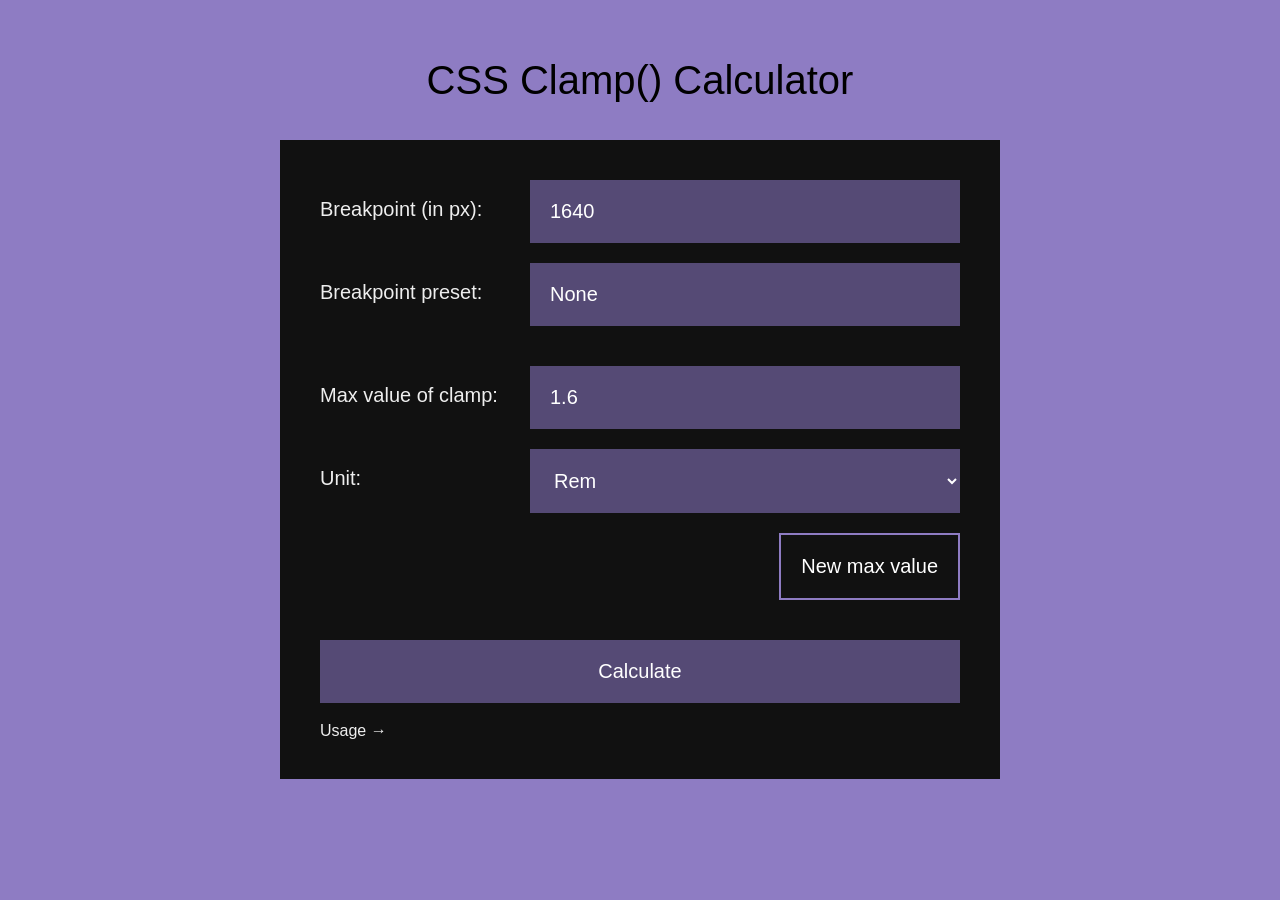
==== index.html @ 32a500d4 "Improve UX and performance" ====
<!DOCTYPE html>
<html lang="en">
  <head>
    <meta charset="UTF-8">
    <meta name="viewport" content="width=device-width, initial-scale=1.0">
    <meta name="description" content="Instantly generate CSS clamp() values for fluid typography, responsive padding, and flexible margins. No more media queries – create scalable designs effortlessly!">
    <meta name="keywords" content="CSS Clamp, Clamp Calculator, Clamp Generator, Responsive Design, Web Development">
    <meta name="author" content="Happiness">
    <link rel="canonical" href="https://clamp.hpns.dev">
    <link rel="stylesheet" href="reset.css?v=1.6">
    <link rel="stylesheet" href="clampcalculator.css?v=1.51">
    <link rel="shortcut icon" href="/favicon.ico">
    <link rel="apple-touch-icon" sizes="180x180" href="/apple-touch-icon.png">
    <link rel="icon" type="image/png" sizes="32x32" href="/favicon-32x32.png">
    <link rel="icon" type="image/png" sizes="16x16" href="/favicon-16x16.png">
    <link rel="manifest" href="/site.webmanifest">
    <link rel="mask-icon" href="/safari-pinned-tab.svg" color="#8e7cc3">
    <meta name="msapplication-TileColor" content="#8e7cc3">
    <meta name="theme-color" content="#ffffff">
    <title>CSS Clamp Calculator – Instantly Generate Responsive clamp() Values</title>
    <meta itemprop="name" content="Clamp Calculator">
    <meta itemprop="description" content="Use the Clamp Calculator to dynamically calculate and generate CSS clamp values for responsive design. Perfect for setting scalable sizes, margins and paddings.">
    <meta itemprop="image" content="http://clamp.hpns.dev/img/clamp_calculator.png">
    <meta property="og:title" content="Clamp Calculator">
    <meta property="og:site_name" content="CSS Clamp Calculator">
    <meta property="og:description" content="Dynamically calculate CSS clamp values for responsive design.">
    <meta property="og:image" content="https://clamp.hpns.dev/img/clamp_calculator.png">
    <meta property="og:url" content="https://clamp.hpns.dev">
    <meta property="og:type" content="website">
    <meta name="twitter:card" content="summary_large_image">
    <meta name="twitter:title" content="Clamp Calculator">
    <meta name="twitter:description" content="Dynamically calculate CSS clamp values for responsive design.">
    <meta name="twitter:image" content="https://clamp.hpns.dev/img/clamp_calculator.png">
    <script type="application/ld+json">
    {
      "@context": "https://schema.org",
      "@type": "WebApplication",
      "name": "CSS Clamp Calculator",
      "url": "https://clamp.hpns.dev",
      "description": "A free online tool to generate CSS clamp() values for responsive typography, padding, and margins.",
      "applicationCategory": "WebDevelopment",
      "operatingSystem": "All",
      "isAccessibleForFree": true,
      "author": {
        "@type": "Organization",
        "name": "Happiness",
        "url": "https://www.happiness.se",
        "logo": "https://www.happiness.se/themes/custom/happiness/logo.svg"
      }
    }
    </script>
    <script type="application/ld+json">
    {
      "@context": "https://schema.org",
      "@type": "FAQPage",
      "mainEntity": [
        {
          "@type": "Question",
          "name": "What is CSS clamp?",
          "acceptedAnswer": {
            "@type": "Answer",
            "text": "CSS clamp() is a function that allows elements to scale between a minimum and maximum value based on viewport size."
          }
        },
        {
          "@type": "Question",
          "name": "How does the CSS Clamp Calculator work?",
          "acceptedAnswer": {
            "@type": "Answer",
            "text": "The Clamp Calculator generates CSS clamp() values dynamically based on your input for breakpoints and max values, helping you create flexible, responsive designs."
          }
        },
        {
          "@type": "Question",
          "name": "How can I use CSS clamp()?",
          "acceptedAnswer": {
            "@type": "Answer",
            "text": "Use clamp() for font sizes, margins, paddings, and other CSS properties to create fluid designs without media queries."
          }
        }
      ]
    }
    </script>
  </head>
  <body>
    <h1>CSS Clamp() Calculator</h1>
    <main>
      <div class="centered-content">
        <div class="form-group form-group__breakpoint">
          <div class="form-item">
            <label for="breakpoint">Breakpoint (in px):</label>
            <input type="number" id="breakpoint" name="breakpoint" min="320" max="10000" value="1640">
          </div>
          <div class="form-item">
            <label for="breakpoint__list">Breakpoint preset:</label>
            <div id="breakpoint__list" class="faux__select">
              <button class="faux__select__trigger" aria-label="Select clamp preset">None</button>
              <div class="faux__select__form">
                <ul class="faux__select__list">
                  <li class="faux__select__item faux__select__item__placeholder">
                    <span class="preset__name">No items added</span>
                  </li>
                </ul>
                <div class="breakpoint__list__add">
                  <div class="breakpoint__list__add__formitem">
                    <label for="breakpoint__name">Project name:</label>
                    <input type="text" id="breakpoint__name" name="breakpoint__name">
                  </div>
                  <div class="breakpoint__list__add__formitem">
                    <label for="breakpoint__value">Breakpoint (in px):</label>
                    <input type="number" id="breakpoint__value" name="breakpoint__value" min="320" max="10000">
                  </div>
                  <div class="breakpoint__list__add__formitem">
                    <button class="btn_small" aria-label="Add clamp preset">Add</button>
                  </div>
                </div>
              </div>
            </div>
          </div>
        </div>
        <div class="form-group form-group__max-value">
          <div class="form-item">
            <label for="max-value">Max value of clamp:</label>
            <input type="number" id="max-value" name="max-value" min="0" max="100" value="1.6" step="0.1">
          </div>
          <div class="form-item">
            <label for="unit">Unit:</label>
            <select id="unit" name="unit">
              <option value="rem">Rem</option>
              <option value="px">Px</option>
            </select>
          </div>
          <div class="form-item">
            <button id="reset-max-value">New max value</button>
          </div>
        </div>
        <div class="form-group form-group__submit">
          <div class="form-item">
            <button id="calculate" aria-label="Calculate CSS clamp values">Calculate</button>
          </div>
        </div>
        <div id="result-wrapper" class="form-group form-group__output">
          <div class="form-item">
            <div id="output"></div>
            <button id="copy-result" style="display: none;">Copy</button>
          </div>
        </div>
        <div class="readmore">
            <div class="readmore__switch" tabindex="0">Usage →</div>
            <div class="readmore__content">
              <h2>Generate Responsive Clamp Values</h2>

              <h3>Breakpoint</h3>
              <p>The width of the viewport where you want the max value to be applied.</p>

              <h3>Max Value of Clamp</h3>
              <p>The maximum size, padding, margin, etc. This will be used to determine the value for the dynamic (vw) value of the clamp in relation to the breakpoint.</p>
              <p>Please select the appropriate unit.</p>

              <h3>Min Value of Clamp</h3>
              <p>This calculation does not take into account any minimum values for the clamp.</p>

              <h3>New Max Value</h3>
              <ul>
                <li>Remove the previously entered max value.</li>
                <li>Start typing or pasting your new max value.</li>
                <li>The result updates automatically.</li>
                <li>If unsure, press the <strong>Calculate</strong> button.</li>
              </ul>

              <h3>Result</h3>
              <p>The calculated dynamic mid-value of the clamp in vw. The MINVALUE and MAXVALUE should be defined statically in px/rem.</p>
              <code>
              padding: clamp(MINVALUE, RESULT, MAXVALUE);
              </code>

              <h3>Copy Button</h3>
              <p>Copies just what you need to quickly paste the dynamic value into your IDE of choice.</p>

              <h3>Rem Units</h3>
              <p>Assumes the value of rem is set to be 10% of the px size.</p>

              <code>
              html {<br>
              &nbsp;&nbsp;font-size: 62.5%;<br>
              &nbsp;&nbsp;position: relative;<br>
              }<br>
              <br>
              body {<br>
              &nbsp;&nbsp;font-size: 1.6rem;<br>
              }
              </code>

              <h3>Local Storage</h3>
              <p>This clamp generator/calculator utilizes local storage to store the Breakpoint and Unit.</p>

              <h3>Presets</h3>
              <p>Presets can be stored to local storage, and loaded or removed from it.</p>

              <h3>About This Tool</h3>
              <p>The designer provides designs for desktop and mobile devices only. That is fine these days. Just use CSS clamp to scale the items to fit the various screen sizes. Gone are the numerous @media queries at seemingly random places.</p>
              <p>This generator/calculator is as simplified as possible. Ease of use and good workflow are of essence. It assumes you already have the max and min values in place and want to get the dynamic value from the max value to smoothly scale the content.</p>
              <p>The idea is to build clamps in the IDE of choice rather than pasting each value to get a full line of CSS from this tool. It could be argued that it is quicker to use a keyboard to enter values than copy-pasting multiple values into fields.</p>
              <img src="./img/clamp_calculator.webp" alt="Clamp Calculator Preview" loading="lazy">
              <p>Learn more about how <a href="https://developer.mozilla.org/en-US/docs/Web/CSS/clamp" target="_blank" rel="noopener">CSS clamp()</a> works.</p>
          </div>
        </div>
      </div>
    </main>
    <script src="clampcalculator.js?v=1.35"></script>
  </body>
</html>
---- clampcalculator.css ----
:root {
  --mellow-yellow: #FFD966;
  --mellow-green: #93C47D;
  --mellow-blue: #6FA8DC;
  --mellow-purple: #8E7CC3;
  --mellow-purple-dark: #554A75;
  --mellow-pink: #C27BA0;
  --mellow-coral: #E06666;
}

body {
  font-family: "HelveticaNeue-Light", "Helvetica Neue Light", "Helvetica Neue", Helvetica, Arial, "Lucida Grande", sans-serif;
  background-color: var(--mellow-purple);
  display: flex;
  align-items: center;
  min-height: 100vh;
  flex-direction: column;
}

h1 {
  text-align: center;
  margin: clamp(3rem, 8.33vw, 6rem) auto 0 auto;
  max-width: clamp(280px, 83.33vw, 600px);
  font-size: clamp(22px, 5.56vw, 40px);
  font-weight: 400;
  color: #000000;
}

.centered-content {
  width: 100vw;
  max-width: clamp(240px, 90vw, 720px);
  margin: clamp(20px, 5vw, 40px) auto;
  padding: clamp(20px, 5.56vw, 40px);
  background-color: #111111;
  color: #eeeeee;
}

.form-group {
  display: flex;
  flex-direction: row;
  flex-wrap: wrap;
  font-size: clamp(16px, 2.78vw, 20px);
  margin-bottom: clamp(10px, 2.78vw, 20px);
}

.form-item {
  flex: 1 1 100%;
  margin-bottom: clamp(10px, 2.78vw, 20px);
  display: flex;
  flex-direction: row;
  flex-wrap: wrap;
  gap: clamp(5px, 1.39vw, 10px);
}

input,
select,
button,
li.faux__select__item {
  font-size: clamp(16px, 2.78vw, 20px);
  margin: 0;
  padding: clamp(10px, 2.78vw, 20px);
  background-color: var(--mellow-purple-dark);
  color: #ffffff;
  font-weight: 400;
  border: 0;
}

li.faux__select__item {
  margin-bottom: clamp(10px, 2.78vw, 20px);
  display: flex;
  flex-direction: row;
  padding: 0;
  align-items: center;
}

li.faux__select__item .preset__name {
  padding: clamp(10px, 2.78vw, 20px);
}

input,
select  {
  flex: 1 1 200px;
}

button#reset-max-value {
  background-color: #111111;
  border: 2px solid var(--mellow-purple);
}

button#copy-result:active,
button#copy-result:focus {
  outline: 4px dotted var(--mellow-yellow);
}

button:hover,
li.faux__select__item  {
  cursor: pointer;
}

input:active,
input:focus,
select:active,
select:focus,
button:active,
button:focus,
.readmore__switch:active,
.readmore__switch:focus {
  outline: 2px dotted var(--mellow-yellow);
  outline-offset: clamp(3px, 0.83vw, 6px);
}

.form-group__max-value button {
  margin-left: auto;
}

.form-group__submit {
  margin-bottom: 0;
}

.form-group__submit button {
  flex: 1 1 100%;
}

.form-group__submit .form-item {
  margin-bottom: 0;
}

label {
  flex: 0 1 200px;
  display: flex;
  align-items: center;
  margin-bottom: clamp(3px, 0.83vw, 6px);
}

.result {
  font-size: clamp(16px, 2.78vw, 20px);
}

#output {
  display: flex;
  align-items: center;
}

.form-group__output .form-item {
  margin: 0;
  justify-content: space-between;
}

.form-group__output.has-result {
  padding: clamp(10px, 2.78vw, 20px);
  background-color: #eeeeee;
  color: #222222;
  font-weight: 600;
  margin-top: clamp(10px, 2.78vw, 20px);
  margin-bottom: 0;
}

.form-group__output:not(.has-result) {
  margin: 0;
}

p {
  font-size: clamp(1.5rem, 2.36vw, 1.7rem);
  margin-top: clamp(0.75rem, 1.18vw, 0.85rem);
  margin-bottom: clamp(1.5rem, 2.36vw, 1.7rem);
  line-height: 1.3;
}

p:nth-child(1) {
  margin-top: 0;
}

p:nth-last-child(1) {
  margin-bottom: 0;
}

h2 {
  font-size: clamp(1.8rem, 3.06vw, 2.2rem);
  font-weight: 500;
  margin-top: clamp(0.9rem, 1.53vw, 1.1rem);
}

h3 {
  font-size: clamp(1.6rem, 2.64vw, 1.9rem);
  font-weight: 500;
  margin-top: clamp(0.9rem, 1.53vw, 1.1rem);
}

code {
  background-color: var(--mellow-yellow);
  padding: 20px;
  margin: 20px 0;
  font-family: monospace;
  display: block;
  color: #000000;
  font-size: clamp(1.5rem, 2.36vw, 1.7rem);
}

.readmore__switch {
  margin-top: clamp(1rem, 2.78vw, 2rem);
}

.readmore__switch:hover {
  cursor: pointer;
}

.readmore__content {
  display: none;
  margin-top: clamp(1rem, 2.78vw, 2rem);
}

.readmore__open .readmore__content {
  display: block;
}

.readmore__content a {
  color: #ffffff;
}

.readmore__content li {
  list-style: disc;
  margin: clamp(0.5rem, 1.39vw, 1rem);
  list-style-position: inside;
}

.faux__select {
  flex: 1 1 200px;
  position: relative;
}

.faux__select__trigger {
  width: 100%;
  text-align: left;
}

.faux__select__form {
  background-color: var(--mellow-purple);
  padding: clamp(10px, 2.78vw, 20px);
  width: 100%;
  position: absolute;
  display: none;
  max-height: 400px;
  overflow: scroll;
}

.faux__select__open .faux__select__form  {
  display: block;
}

.faux__select__form button,
.faux__select__form input {
  font-size: clamp(14px, 0.22vw, 16px);
  padding: clamp(4px, 0.14vw, 10px);
  background-color: #ffffff;
  color: var(--mellow-purple-dark);
  font-weight: 200;
  border: 0;
}

.breakpoint__list__add {
  display: flex;
  flex-direction: row;
}

.breakpoint__list__add label {
  font-size: clamp(14px, 0.22vw, 16px);
  padding: clamp(4px, 0.14vw, 10px) 0;
}

.breakpoint__list__add__formitem {
  margin-right: clamp(8px, 0.28vw, 20px);
}

.breakpoint__list__add__formitem:nth-last-child(1) {
  margin-left: auto;
  align-self: flex-end;
}

.faux__select__item__remove {
  margin-left: auto;
  margin-right: clamp(10px, 2.78vw, 20px);
}

img {
  height: auto;
  max-width: 100%;
}
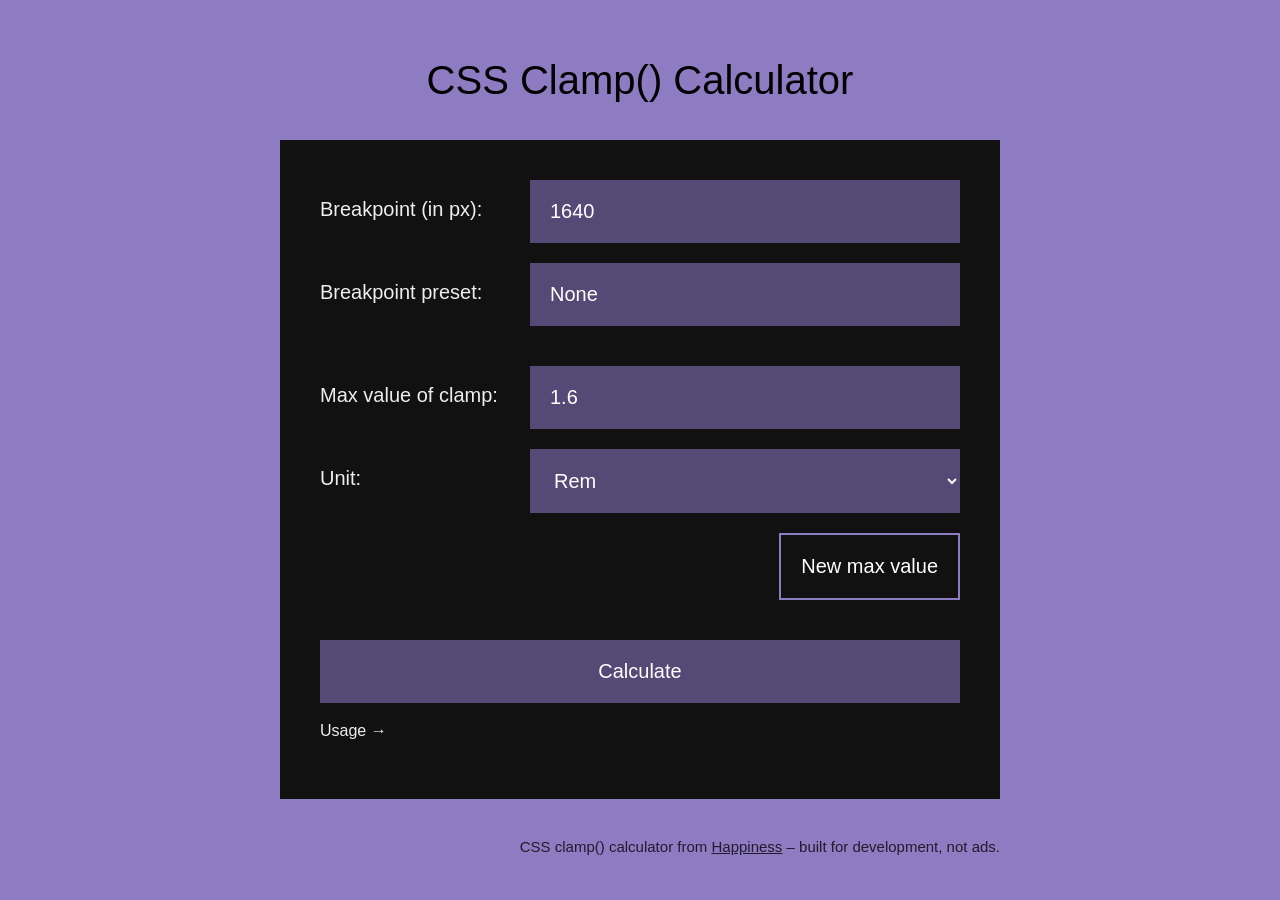
==== commit 22a54a68: "Alterations" ====
--- a/index.html
+++ b/index.html
@@ -3,12 +3,12 @@
   <head>
     <meta charset="UTF-8">
     <meta name="viewport" content="width=device-width, initial-scale=1.0">
-    <meta name="description" content="Instantly generate CSS clamp() values for fluid typography, responsive padding, and flexible margins. No more media queries – create scalable designs effortlessly!">
+    <meta name="description" content="Use the Clamp() Calculator for responsive design with dynamic CSS clamp values. Easily set scalable sizes, margins & paddings, and save project presets.">
     <meta name="keywords" content="CSS Clamp, Clamp Calculator, Clamp Generator, Responsive Design, Web Development">
     <meta name="author" content="Happiness">
-    <link rel="canonical" href="https://clamp.hpns.dev">
+    <link rel="canonical" href="https://clamp.hpns.dev/">
     <link rel="stylesheet" href="reset.css?v=1.6">
-    <link rel="stylesheet" href="clampcalculator.css?v=1.51">
+    <link rel="stylesheet" href="clampcalculator.css?v=1.62">
     <link rel="shortcut icon" href="/favicon.ico">
     <link rel="apple-touch-icon" sizes="180x180" href="/apple-touch-icon.png">
     <link rel="icon" type="image/png" sizes="32x32" href="/favicon-32x32.png">
@@ -17,18 +17,18 @@
     <link rel="mask-icon" href="/safari-pinned-tab.svg" color="#8e7cc3">
     <meta name="msapplication-TileColor" content="#8e7cc3">
     <meta name="theme-color" content="#ffffff">
-    <title>CSS Clamp Calculator – Instantly Generate Responsive clamp() Values</title>
-    <meta itemprop="name" content="Clamp Calculator">
+    <title>CSS Clamp Calculator – Generate Responsive clamp() Values and preset them</title>
+    <meta itemprop="name" content="CSS Clamp() Calculator">
     <meta itemprop="description" content="Use the Clamp Calculator to dynamically calculate and generate CSS clamp values for responsive design. Perfect for setting scalable sizes, margins and paddings.">
     <meta itemprop="image" content="http://clamp.hpns.dev/img/clamp_calculator.png">
-    <meta property="og:title" content="Clamp Calculator">
-    <meta property="og:site_name" content="CSS Clamp Calculator">
+    <meta property="og:title" content="CSS Clamp() Calculator">
+    <meta property="og:site_name" content="CSS Clamp() Calculator">
     <meta property="og:description" content="Dynamically calculate CSS clamp values for responsive design.">
     <meta property="og:image" content="https://clamp.hpns.dev/img/clamp_calculator.png">
     <meta property="og:url" content="https://clamp.hpns.dev">
     <meta property="og:type" content="website">
     <meta name="twitter:card" content="summary_large_image">
-    <meta name="twitter:title" content="Clamp Calculator">
+    <meta name="twitter:title" content="CSS Clamp() Calculator">
     <meta name="twitter:description" content="Dynamically calculate CSS clamp values for responsive design.">
     <meta name="twitter:image" content="https://clamp.hpns.dev/img/clamp_calculator.png">
     <script type="application/ld+json">
@@ -84,6 +84,11 @@
   </head>
   <body>
     <h1>CSS Clamp() Calculator</h1>
+    <div class="sr-only">
+      <p>Create responsive clamp() values for font sizes, spacing, or layout without media queries. Enter a breakpoint and a max value in px or rem.</p>
+      <p>This tool calculates a fluid vw value for use in CSS, e.g.: <code>padding: clamp(1rem, 2.5vw, 3rem);</code></p>
+      <p>Settings are stored in localStorage and with presets for reuse. Fast, simple, and ideal for modern responsive design.</p>
+    </div>
     <main>
       <div class="centered-content">
         <div class="form-group form-group__breakpoint">
@@ -101,7 +106,7 @@
                     <span class="preset__name">No items added</span>
                   </li>
                 </ul>
-                <div class="breakpoint__list__add">
+                <form class="breakpoint__list__add">
                   <div class="breakpoint__list__add__formitem">
                     <label for="breakpoint__name">Project name:</label>
                     <input type="text" id="breakpoint__name" name="breakpoint__name">
@@ -111,9 +116,9 @@
                     <input type="number" id="breakpoint__value" name="breakpoint__value" min="320" max="10000">
                   </div>
                   <div class="breakpoint__list__add__formitem">
-                    <button class="btn_small" aria-label="Add clamp preset">Add</button>
+                    <button type="submit" class="btn_small" aria-label="Add clamp preset">Add</button>
                   </div>
-                </div>
+                </form>
               </div>
             </div>
           </div>
@@ -146,36 +151,37 @@
           </div>
         </div>
         <div class="readmore">
-            <div class="readmore__switch" tabindex="0">Usage →</div>
-            <div class="readmore__content">
+            <div id="readmore__switch" role="button" class="readmore__switch" aria-expanded="false" aria-controls="readmore__content"tabindex="0">Usage →</div>
+            <div id="readmore__content" class="readmore__content">
               <h2>Generate Responsive Clamp Values</h2>
 
               <h3>Breakpoint</h3>
               <p>The width of the viewport where you want the max value to be applied.</p>
 
               <h3>Max Value of Clamp</h3>
-              <p>The maximum size, padding, margin, etc. This will be used to determine the value for the dynamic (vw) value of the clamp in relation to the breakpoint.</p>
+              <p>The maximum size, padding, margin, etc. This will be used to determine the value for the dynamic <em>(vw)</em> value of the clamp in relation to the breakpoint.</p>
               <p>Please select the appropriate unit.</p>
 
               <h3>Min Value of Clamp</h3>
-              <p>This calculation does not take into account any minimum values for the clamp.</p>
+              <p><em>This calculation does not take into account any minimum values for the clamp.</em></p>
 
               <h3>New Max Value</h3>
               <ul>
-                <li>Remove the previously entered max value.</li>
+                <li>Removes the previously entered max value.</li>
+                <li>Focuses the <em>max value field</em> for quick access.</li>
                 <li>Start typing or pasting your new max value.</li>
                 <li>The result updates automatically.</li>
-                <li>If unsure, press the <strong>Calculate</strong> button.</li>
+                <li>If unsure, press the <em>Calculate</em> button.</li>
               </ul>
 
               <h3>Result</h3>
-              <p>The calculated dynamic mid-value of the clamp in vw. The MINVALUE and MAXVALUE should be defined statically in px/rem.</p>
+              <p>The calculated dynamic mid-value of the clamp in <em>vw</em>. The MINVALUE and MAXVALUE should be defined statically in px/rem.</p>
               <code>
               padding: clamp(MINVALUE, RESULT, MAXVALUE);
               </code>
 
               <h3>Copy Button</h3>
-              <p>Copies just what you need to quickly paste the dynamic value into your IDE of choice.</p>
+              <p>Copies just what you need to <em>quickly paste the dynamic value</em> into your IDE of choice.</p>
 
               <h3>Rem Units</h3>
               <p>Assumes the value of rem is set to be 10% of the px size.</p>
@@ -192,21 +198,44 @@
               </code>
 
               <h3>Local Storage</h3>
-              <p>This clamp generator/calculator utilizes local storage to store the Breakpoint and Unit.</p>
-
-              <h3>Presets</h3>
-              <p>Presets can be stored to local storage, and loaded or removed from it.</p>
+              <p><em>All data is stored in localStorage on your local machine and not sent anywhere</em></p>
+
+              <h4>Current settings</h4>
+              <p>This clamp generator/calculator utilises localStorage to store the <em>Breakpoint</em> and <em>Unit</em>.</p>
+
+              <h4>Presets</h4>
+              <p>Presets for <em>Breakpoint</em> can be stored to localStorage, and loaded or removed from it.</p>
+
+              <h3>FAQ (Frequently Asked Questions)</h3>
+              <dl>
+                <dt>What is CSS clamp?</dt>
+                <dd>CSS clamp() is a function that allows elements to scale between a minimum and maximum value based on viewport size.</dd>
+
+                <dt>How does the CSS Clamp Calculator work?</dt>
+                <dd>The Clamp Calculator generates CSS clamp() values dynamically based on your input for breakpoints and max values, helping you create flexible, responsive designs.</dd>
+
+                <dt>How can I use CSS clamp()?</dt>
+                <dd>Use clamp() for font sizes, margins, paddings, and other CSS properties to create fluid designs without media queries.</dd>
+              </dl>
 
               <h3>About This Tool</h3>
               <p>The designer provides designs for desktop and mobile devices only. That is fine these days. Just use CSS clamp to scale the items to fit the various screen sizes. Gone are the numerous @media queries at seemingly random places.</p>
               <p>This generator/calculator is as simplified as possible. Ease of use and good workflow are of essence. It assumes you already have the max and min values in place and want to get the dynamic value from the max value to smoothly scale the content.</p>
-              <p>The idea is to build clamps in the IDE of choice rather than pasting each value to get a full line of CSS from this tool. It could be argued that it is quicker to use a keyboard to enter values than copy-pasting multiple values into fields.</p>
-              <img src="./img/clamp_calculator.webp" alt="Clamp Calculator Preview" loading="lazy">
-              <p>Learn more about how <a href="https://developer.mozilla.org/en-US/docs/Web/CSS/clamp" target="_blank" rel="noopener">CSS clamp()</a> works.</p>
+              <p>The idea is to use the CSS Clamp Calculator to build clamps in the IDE of choice rather than pasting each value to get a full line of CSS from this tool. It could be argued that it is quicker to use a keyboard to enter values than copy-pasting multiple values into fields.</p>
+              <h3>Demo of CSS Clamp()</h3>
+              <p>A basic demo of using CSS Clamp() with variables <strong>(and css grid without media queries)</strong> is found at <a href="https://codepen.io/Oscar-Hallberg/pen/qEBoawz" title="Codepen demo" target="_blank" rel="noopener">Codepen: CSS Clamp(); responsive without @media</a>.</p>
+              <p>You will be able to see how the values changes with the viewport width and get a general understanding of the perks with CSS Clamp().</p>
+              <img src="./img/codepen__css_clamp.webp" alt="Codepen Clamp Calculator Preview" loading="lazy">
+              <h3>MDN Web Docs specification</h3>
+              <p>Learn more about the <a href="https://developer.mozilla.org/en-US/docs/Web/CSS/clamp" title="Read more at mozilla.org" target="_blank" rel="noopener">specification</a> and how the CSS clamp()function works.</p>
           </div>
         </div>
       </div>
     </main>
-    <script src="clampcalculator.js?v=1.35"></script>
+    <div class="disclaimer">
+      CSS clamp() calculator from
+      <a href="https://www.happiness.se/" title="Visit happiness.se" target="_blank" rel="noopener">Happiness</a> – built for development, not ads.
+    </div>
+    <script src="clampcalculator.js?v=1.42"></script>
   </body>
 </html>
--- a/clampcalculator.css
+++ b/clampcalculator.css
@@ -4,8 +4,29 @@
   --mellow-blue: #6FA8DC;
   --mellow-purple: #8E7CC3;
   --mellow-purple-dark: #554A75;
+  --mellow-purple-darker: #211B2C;
   --mellow-pink: #C27BA0;
   --mellow-coral: #E06666;
+}
+
+.sr-only {
+  position: absolute;
+  width: 1px;
+  height: 1px;
+  padding: 0;
+  margin: -1px;
+  overflow: hidden;
+  clip: rect(0, 0, 0, 0);
+  white-space: nowrap;
+  border: 0;
+}
+
+html {
+  scroll-behavior: smooth;
+  text-rendering: optimizelegibility;
+  animation: fade-in-animation ease-in-out 0.6s;
+  animation-iteration-count: 1;
+  animation-fill-mode: forwards;
 }
 
 body {
@@ -26,6 +47,20 @@
   color: #000000;
 }
 
+.disclaimer {
+  text-align: right;
+  margin: 0 auto clamp(2rem, 4.17vw, 3rem) auto;
+  max-width: clamp(240px, 90vw, 720px);
+  width: 100%;
+  font-size: clamp(1.4rem, 2.08vw, 1.5rem);
+  color: var(--mellow-purple-darker);
+  font-weight: 200;
+}
+
+.disclaimer a {
+  color: var(--mellow-purple-darker);
+}
+
 .centered-content {
   width: 100vw;
   max-width: clamp(240px, 90vw, 720px);
@@ -33,6 +68,15 @@
   padding: clamp(20px, 5.56vw, 40px);
   background-color: #111111;
   color: #eeeeee;
+}
+
+.centered-content__error a {
+  color: #ffffff;
+}
+
+.centered-content__error input,
+.centered-content__error button {
+  margin-top: clamp(1rem, 2.57vw, 2rem);
 }
 
 .form-group {
@@ -65,6 +109,10 @@
   border: 0;
 }
 
+input::placeholder {
+  color: #dddddd;
+}
+
 li.faux__select__item {
   margin-bottom: clamp(10px, 2.78vw, 20px);
   display: flex;
@@ -75,6 +123,10 @@
 
 li.faux__select__item .preset__name {
   padding: clamp(10px, 2.78vw, 20px);
+}
+
+em {
+  font-style: italic;
 }
 
 input,
@@ -159,11 +211,24 @@
   margin: 0;
 }
 
-p {
+p,
+dt,
+dd {
   font-size: clamp(1.5rem, 2.36vw, 1.7rem);
   margin-top: clamp(0.75rem, 1.18vw, 0.85rem);
   margin-bottom: clamp(1.5rem, 2.36vw, 1.7rem);
   line-height: 1.3;
+}
+
+dt {
+  font-weight: 700;
+  margin-bottom: clamp(0.75rem, 1.18vw, 0.85rem);
+  text-wrap: balance;
+}
+
+dl {
+  margin: clamp(1.5rem, 2.36vw, 1.7rem);
+  margin-right: 0;
 }
 
 p:nth-child(1) {
@@ -205,12 +270,17 @@
 }
 
 .readmore__content {
-  display: none;
   margin-top: clamp(1rem, 2.78vw, 2rem);
+  max-height: 0;
+  overflow: hidden;
+  transition: max-height 0.1s ease-out;
 }
 
 .readmore__open .readmore__content {
   display: block;
+  max-height: 3000px;
+  overflow: auto;
+  transition: max-height 0.3s ease-out;
 }
 
 .readmore__content a {
@@ -260,6 +330,7 @@
 .breakpoint__list__add {
   display: flex;
   flex-direction: row;
+  flex-wrap: wrap;
 }
 
 .breakpoint__list__add label {
@@ -284,4 +355,20 @@
 img {
   height: auto;
   max-width: 100%;
-}
+  margin-bottom: clamp(1rem, 2.78vw, 2rem);
+}
+
+.emoji {
+    font-size: clamp(2rem, 4.17vw ,3rem);
+    display: inline-block;
+    animation: bounce 1.5s infinite ease-in-out;
+}
+
+@keyframes bounce {
+    0%, 100% {
+        transform: translateY(0);
+    }
+    50% {
+        transform: translateY(-10px);
+    }
+}
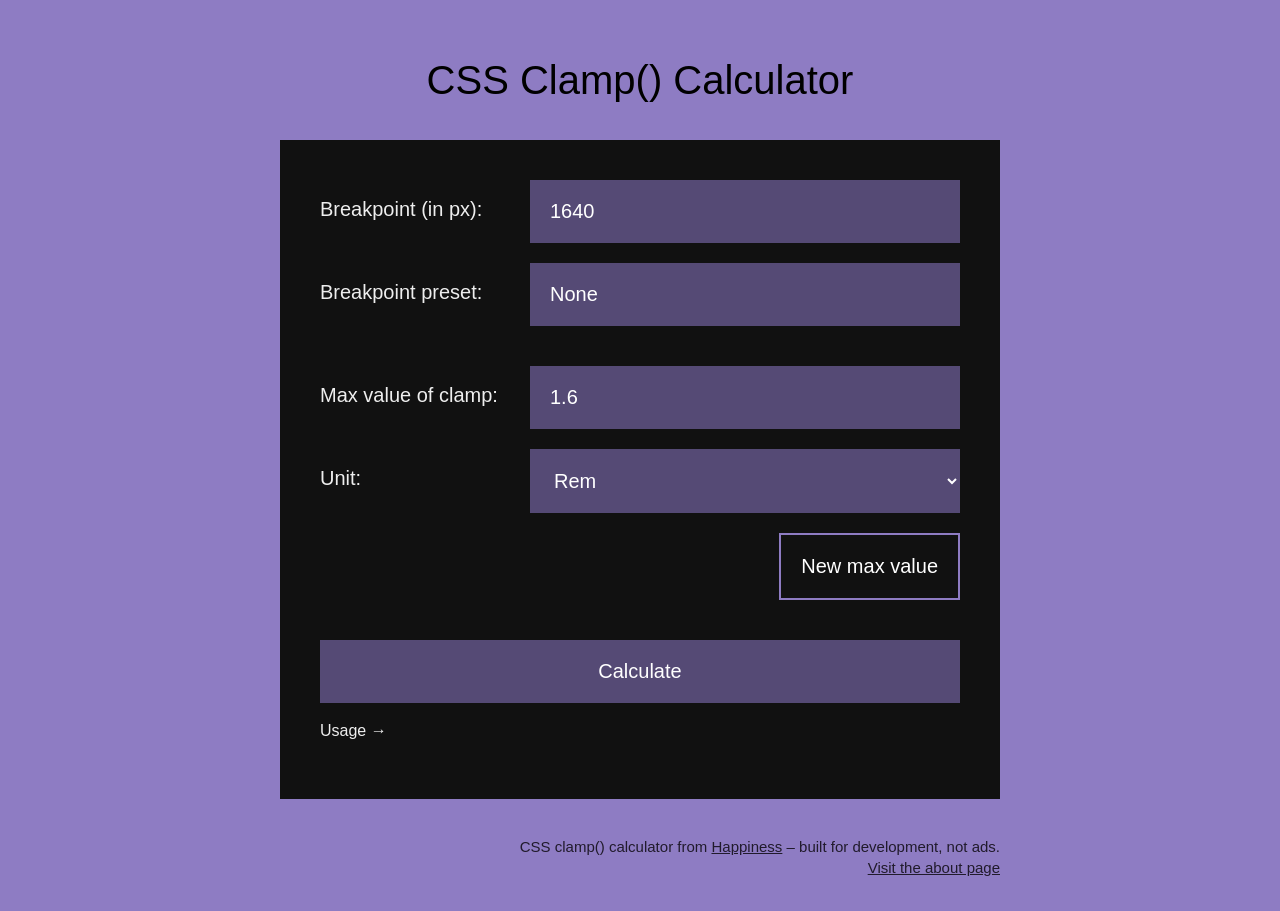
==== commit 8f814937: "Add files" ====
--- a/index.html
+++ b/index.html
@@ -8,7 +8,7 @@
     <meta name="author" content="Happiness">
     <link rel="canonical" href="https://clamp.hpns.dev/">
     <link rel="stylesheet" href="reset.css?v=1.6">
-    <link rel="stylesheet" href="clampcalculator.css?v=1.62">
+    <link rel="stylesheet" href="clampcalculator.css?v=1.64">
     <link rel="shortcut icon" href="/favicon.ico">
     <link rel="apple-touch-icon" sizes="180x180" href="/apple-touch-icon.png">
     <link rel="icon" type="image/png" sizes="32x32" href="/favicon-32x32.png">
@@ -47,38 +47,6 @@
         "url": "https://www.happiness.se",
         "logo": "https://www.happiness.se/themes/custom/happiness/logo.svg"
       }
-    }
-    </script>
-    <script type="application/ld+json">
-    {
-      "@context": "https://schema.org",
-      "@type": "FAQPage",
-      "mainEntity": [
-        {
-          "@type": "Question",
-          "name": "What is CSS clamp?",
-          "acceptedAnswer": {
-            "@type": "Answer",
-            "text": "CSS clamp() is a function that allows elements to scale between a minimum and maximum value based on viewport size."
-          }
-        },
-        {
-          "@type": "Question",
-          "name": "How does the CSS Clamp Calculator work?",
-          "acceptedAnswer": {
-            "@type": "Answer",
-            "text": "The Clamp Calculator generates CSS clamp() values dynamically based on your input for breakpoints and max values, helping you create flexible, responsive designs."
-          }
-        },
-        {
-          "@type": "Question",
-          "name": "How can I use CSS clamp()?",
-          "acceptedAnswer": {
-            "@type": "Answer",
-            "text": "Use clamp() for font sizes, margins, paddings, and other CSS properties to create fluid designs without media queries."
-          }
-        }
-      ]
     }
     </script>
   </head>
@@ -151,83 +119,8 @@
           </div>
         </div>
         <div class="readmore">
-            <div id="readmore__switch" role="button" class="readmore__switch" aria-expanded="false" aria-controls="readmore__content"tabindex="0">Usage →</div>
+            <div id="readmore__switch" role="button" data-target="readmore__content" class="readmore__switch" aria-expanded="false" aria-controls="readmore__content"tabindex="0">Usage →</div>
             <div id="readmore__content" class="readmore__content">
-              <h2>Generate Responsive Clamp Values</h2>
-
-              <h3>Breakpoint</h3>
-              <p>The width of the viewport where you want the max value to be applied.</p>
-
-              <h3>Max Value of Clamp</h3>
-              <p>The maximum size, padding, margin, etc. This will be used to determine the value for the dynamic <em>(vw)</em> value of the clamp in relation to the breakpoint.</p>
-              <p>Please select the appropriate unit.</p>
-
-              <h3>Min Value of Clamp</h3>
-              <p><em>This calculation does not take into account any minimum values for the clamp.</em></p>
-
-              <h3>New Max Value</h3>
-              <ul>
-                <li>Removes the previously entered max value.</li>
-                <li>Focuses the <em>max value field</em> for quick access.</li>
-                <li>Start typing or pasting your new max value.</li>
-                <li>The result updates automatically.</li>
-                <li>If unsure, press the <em>Calculate</em> button.</li>
-              </ul>
-
-              <h3>Result</h3>
-              <p>The calculated dynamic mid-value of the clamp in <em>vw</em>. The MINVALUE and MAXVALUE should be defined statically in px/rem.</p>
-              <code>
-              padding: clamp(MINVALUE, RESULT, MAXVALUE);
-              </code>
-
-              <h3>Copy Button</h3>
-              <p>Copies just what you need to <em>quickly paste the dynamic value</em> into your IDE of choice.</p>
-
-              <h3>Rem Units</h3>
-              <p>Assumes the value of rem is set to be 10% of the px size.</p>
-
-              <code>
-              html {<br>
-              &nbsp;&nbsp;font-size: 62.5%;<br>
-              &nbsp;&nbsp;position: relative;<br>
-              }<br>
-              <br>
-              body {<br>
-              &nbsp;&nbsp;font-size: 1.6rem;<br>
-              }
-              </code>
-
-              <h3>Local Storage</h3>
-              <p><em>All data is stored in localStorage on your local machine and not sent anywhere</em></p>
-
-              <h4>Current settings</h4>
-              <p>This clamp generator/calculator utilises localStorage to store the <em>Breakpoint</em> and <em>Unit</em>.</p>
-
-              <h4>Presets</h4>
-              <p>Presets for <em>Breakpoint</em> can be stored to localStorage, and loaded or removed from it.</p>
-
-              <h3>FAQ (Frequently Asked Questions)</h3>
-              <dl>
-                <dt>What is CSS clamp?</dt>
-                <dd>CSS clamp() is a function that allows elements to scale between a minimum and maximum value based on viewport size.</dd>
-
-                <dt>How does the CSS Clamp Calculator work?</dt>
-                <dd>The Clamp Calculator generates CSS clamp() values dynamically based on your input for breakpoints and max values, helping you create flexible, responsive designs.</dd>
-
-                <dt>How can I use CSS clamp()?</dt>
-                <dd>Use clamp() for font sizes, margins, paddings, and other CSS properties to create fluid designs without media queries.</dd>
-              </dl>
-
-              <h3>About This Tool</h3>
-              <p>The designer provides designs for desktop and mobile devices only. That is fine these days. Just use CSS clamp to scale the items to fit the various screen sizes. Gone are the numerous @media queries at seemingly random places.</p>
-              <p>This generator/calculator is as simplified as possible. Ease of use and good workflow are of essence. It assumes you already have the max and min values in place and want to get the dynamic value from the max value to smoothly scale the content.</p>
-              <p>The idea is to use the CSS Clamp Calculator to build clamps in the IDE of choice rather than pasting each value to get a full line of CSS from this tool. It could be argued that it is quicker to use a keyboard to enter values than copy-pasting multiple values into fields.</p>
-              <h3>Demo of CSS Clamp()</h3>
-              <p>A basic demo of using CSS Clamp() with variables <strong>(and css grid without media queries)</strong> is found at <a href="https://codepen.io/Oscar-Hallberg/pen/qEBoawz" title="Codepen demo" target="_blank" rel="noopener">Codepen: CSS Clamp(); responsive without @media</a>.</p>
-              <p>You will be able to see how the values changes with the viewport width and get a general understanding of the perks with CSS Clamp().</p>
-              <img src="./img/codepen__css_clamp.webp" alt="Codepen Clamp Calculator Preview" loading="lazy">
-              <h3>MDN Web Docs specification</h3>
-              <p>Learn more about the <a href="https://developer.mozilla.org/en-US/docs/Web/CSS/clamp" title="Read more at mozilla.org" target="_blank" rel="noopener">specification</a> and how the CSS clamp()function works.</p>
           </div>
         </div>
       </div>
@@ -235,7 +128,9 @@
     <div class="disclaimer">
       CSS clamp() calculator from
       <a href="https://www.happiness.se/" title="Visit happiness.se" target="_blank" rel="noopener">Happiness</a> – built for development, not ads.
+      <br  />
+      <a href="/about.html">Visit the about page</a>
     </div>
-    <script src="clampcalculator.js?v=1.42"></script>
+    <script src="clampcalculator.js?v=1.43"></script>
   </body>
 </html>
--- a/clampcalculator.css
+++ b/clampcalculator.css
@@ -59,6 +59,8 @@
 
 .disclaimer a {
   color: var(--mellow-purple-darker);
+  margin: 0 0 0.6rem 0;
+  display: inline-block;
 }
 
 .centered-content {
@@ -283,7 +285,8 @@
   transition: max-height 0.3s ease-out;
 }
 
-.readmore__content a {
+.readmore__content a,
+.full__content a {
   color: #ffffff;
 }
 
